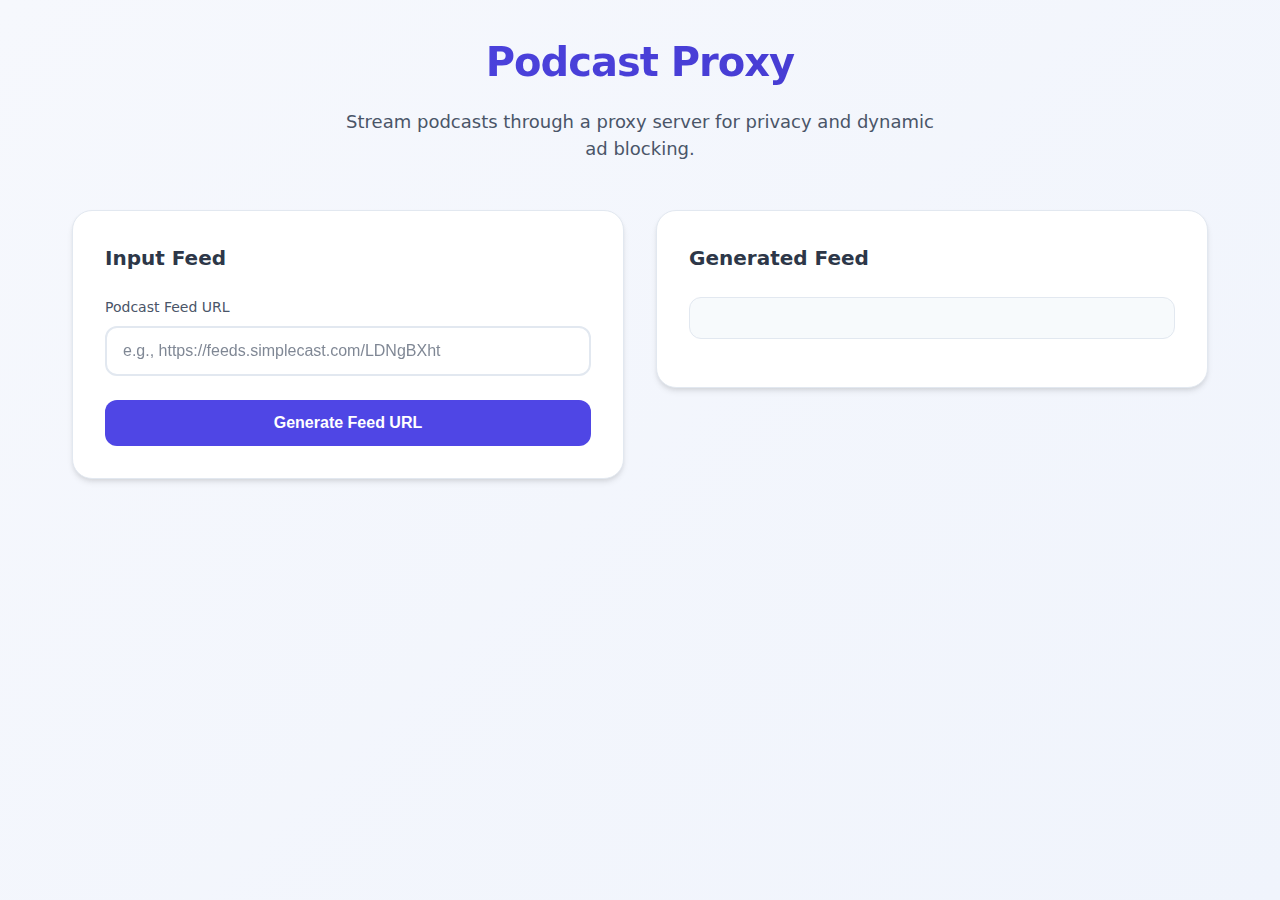
==== app/templates/index.html @ c752d538 "Refactor to blueprints and improve index.html" ====
<!DOCTYPE html>
<html lang="en">
<head>
    <meta charset="UTF-8">
    <meta name="viewport" content="width=device-width, initial-scale=1.0">
    <title>Podcast Proxy</title>
    <style>
    :root {
        /* Light mode variables */
        --bg-primary: #ffffff;
        --bg-secondary: #f8f9fa;
        --bg-gradient: linear-gradient(135deg, #f6f8fd 0%, #f0f4fc 100%);
        --text-primary: #2d3748;
        --text-secondary: #4a5568;
        --border-color: #e2e8f0;
        --accent-color: #4f46e5;
        --accent-hover: #4338ca;
        --button-text: #ffffff;
        --input-bg: #ffffff;
        --container-shadow: 0 4px 6px -1px rgba(0, 0, 0, 0.1), 0 2px 4px -1px rgba(0, 0, 0, 0.06);
        --code-bg: #f7fafc;
        --success-color: #059669;
        --error-color: #dc2626;
    }

    @media (prefers-color-scheme: dark) {
        :root {
            --bg-primary: #111827;
            --bg-secondary: #0f172a;
            --bg-gradient: linear-gradient(135deg, #1e293b 0%, #0f172a 100%);
            --text-primary: #f9fafb;
            --text-secondary: #d1d5db;
            --border-color: #374151;
            --accent-color: #6366f1;
            --accent-hover: #818cf8;
            --button-text: #ffffff;
            --input-bg: #1f2937;
            --container-shadow: 0 4px 6px -1px rgba(0, 0, 0, 0.3), 0 2px 4px -1px rgba(0, 0, 0, 0.18);
            --code-bg: #1f2937;
            --success-color: #34d399;
            --error-color: #f87171;
        }
    }

    /* Reset and base styles */
    * {
        margin: 0;
        padding: 0;
        box-sizing: border-box;
    }

    html, body {
        width: 100%;
        min-height: 100vh;
        background: var(--bg-gradient);
        color: var(--text-primary);
        font-family: system-ui, -apple-system, BlinkMacSystemFont, 'Segoe UI', Roboto, sans-serif;
        line-height: 1.5;
    }

    /* Main layout */
    .app-container {
        min-height: 100vh;
        display: flex;
        flex-direction: column;
        padding: 2rem;
        max-width: 1200px;
        margin: 0 auto;
    }

    /* Header section */
    .header {
        text-align: center;
        margin-bottom: 3rem;
    }

    h1 {
        font-size: 2.5rem;
        font-weight: 800;
        letter-spacing: -0.025em;
        background: linear-gradient(135deg, var(--accent-color), var(--accent-hover));
        -webkit-background-clip: text;
        -webkit-text-fill-color: transparent;
        margin-bottom: 1rem;
    }

    .header-subtitle {
        color: var(--text-secondary);
        font-size: 1.125rem;
        max-width: 600px;
        margin: 0 auto;
    }

    /* Main content grid */
    .content-grid {
        display: grid;
        grid-template-columns: repeat(auto-fit, minmax(min(100%, 400px), 1fr));
        gap: 2rem;
        align-items: start;
    }

    .card {
        background: var(--bg-primary);
        border-radius: 20px;
        padding: 2rem;
        box-shadow: var(--container-shadow);
        transition: all 0.3s cubic-bezier(0.4, 0, 0.2, 1);
        border: 1px solid var(--border-color);
    }

    .card:hover {
        transform: translateY(-2px);
        box-shadow: 0 8px 16px -4px rgba(0, 0, 0, 0.1);
    }

    .card-title {
        font-size: 1.25rem;
        font-weight: 600;
        color: var(--text-primary);
        margin-bottom: 1.5rem;
        display: flex;
        align-items: center;
        gap: 0.5rem;
    }

    .input-group {
        margin-bottom: 1.5rem;
    }

    label {
        display: block;
        font-size: 0.875rem;
        font-weight: 500;
        color: var(--text-secondary);
        margin-bottom: 0.5rem;
    }

    input {
        width: 100%;
        padding: 0.875rem 1rem;
        font-size: 1rem;
        border: 2px solid var(--border-color);
        border-radius: 12px;
        background-color: var(--input-bg);
        color: var(--text-primary);
        transition: all 0.2s ease;
    }

    input:focus {
        outline: none;
        border-color: var(--accent-color);
        box-shadow: 0 0 0 4px rgba(99, 102, 241, 0.1);
    }

    input::placeholder {
        color: var(--text-secondary);
        opacity: 0.7;
    }

    button {
        width: 100%;
        padding: 0.875rem 1.5rem;
        font-size: 1rem;
        font-weight: 600;
        color: var(--button-text);
        background-color: var(--accent-color);
        border: none;
        border-radius: 12px;
        cursor: pointer;
        transition: all 0.2s ease;
    }

    button:hover {
        background-color: var(--accent-hover);
        transform: translateY(-1px);
    }

    button:active {
        transform: translateY(0);
    }

    /* Result display */
    .result-container {
        margin-top: 1rem;
    }

    pre {
        background-color: var(--code-bg);
        padding: 1.25rem;
        border-radius: 12px;
        font-size: 0.875rem;
        line-height: 1.5;
        overflow-x: auto;
        border: 1px solid var(--border-color);
        color: var(--text-primary);
        font-family: ui-monospace, SFMono-Regular, Menlo, Monaco, Consolas, monospace;
    }

    .copy-btn-container {
        margin-top: 1rem;
    }

    #copy-btn {
        background-color: var(--bg-secondary);
        color: var(--text-primary);
        border: 1px solid var(--border-color);
    }

    #copy-btn:hover {
        background-color: var(--border-color);
    }

    /* Toast notification */
    .notification {
        position: fixed;
        bottom: 2rem;
        right: 2rem;
        padding: 1rem 1.5rem;
        background-color: var(--success-color);
        color: white;
        border-radius: 12px;
        font-weight: 500;
        opacity: 0;
        transform: translateY(1rem);
        transition: all 0.3s ease;
        z-index: 1000;
        box-shadow: 0 4px 6px -1px rgba(0, 0, 0, 0.1);
    }

    .notification.show {
        opacity: 1;
        transform: translateY(0);
    }

    /* Responsive adjustments */
    @media (max-width: 768px) {
        .app-container {
            padding: 1rem;
        }

        h1 {
            font-size: 2rem;
        }

        .header-subtitle {
            font-size: 1rem;
        }

        .card {
            padding: 1.5rem;
        }
    }

    @media (max-width: 480px) {
        .notification {
            left: 1rem;
            right: 1rem;
            bottom: 1rem;
            text-align: center;
        }
    }
    </style>
</head>
<body>
    <div class="app-container">
        <header class="header">
            <h1>Podcast Proxy</h1>
            <p class="header-subtitle">Stream podcasts through a proxy server for privacy and dynamic ad blocking.</p>
        </header>

        <main class="content-grid">
            <section class="card">
                <h2 class="card-title">Input Feed</h2>
                <div class="input-group">
                    <label for="podcast-url">Podcast Feed URL</label>
                    <input
                        type="text"
                        id="podcast-url"
                        placeholder="e.g., https://feeds.simplecast.com/LDNgBXht"
                        aria-label="Podcast URL input">
                </div>
                <button onclick="generateFeedUrl()">Generate Feed URL</button>
            </section>

            <section class="card">
                <h2 class="card-title">Generated Feed</h2>
                <div class="result-container">
                    <pre><code id="converted-feed-url"></code></pre>
                </div>
                <div class="copy-btn-container">
                    <button id="copy-btn" onclick="copyToClipboard()" style="display:none;">
                        Copy Feed URL
                    </button>
                </div>
            </section>
        </main>
    </div>

    <div id="notification" class="notification">URL copied to clipboard!</div>

    <script>
        function generateFeedUrl() {
            let podcastUrl = document.getElementById("podcast-url").value;

            if (podcastUrl.startsWith("http://")) {
                podcastUrl = podcastUrl.substring(7);
            } else if (podcastUrl.startsWith("https://")) {
                podcastUrl = podcastUrl.substring(8);
            }

            const protocol = window.location.protocol === "https:" ? "https" : "http";

            if (podcastUrl) {
                const hostname = window.location.hostname;
                const port = window.location.port;
                const rssPath = `/feed/${podcastUrl}`;

                const feedUrl = port
                    ? `${protocol}://${hostname}:${port}${rssPath}`
                    : `${protocol}://${hostname}${rssPath}`;

                document.getElementById("converted-feed-url").textContent = feedUrl;
                document.getElementById("copy-btn").style.display = 'inline-block';
            }
        }

        function copyToClipboard() {
            const feedUrl = document.getElementById("converted-feed-url").textContent;
            navigator.clipboard.writeText(feedUrl).then(() => {
                showNotification();
            }).catch(err => {
                console.error('Error copying to clipboard: ', err);
            });
        }

        function showNotification() {
            const notification = document.getElementById('notification');
            notification.classList.add('show');
            setTimeout(() => {
                notification.classList.remove('show');
            }, 3000);
        }
    </script>
</body>
</html>
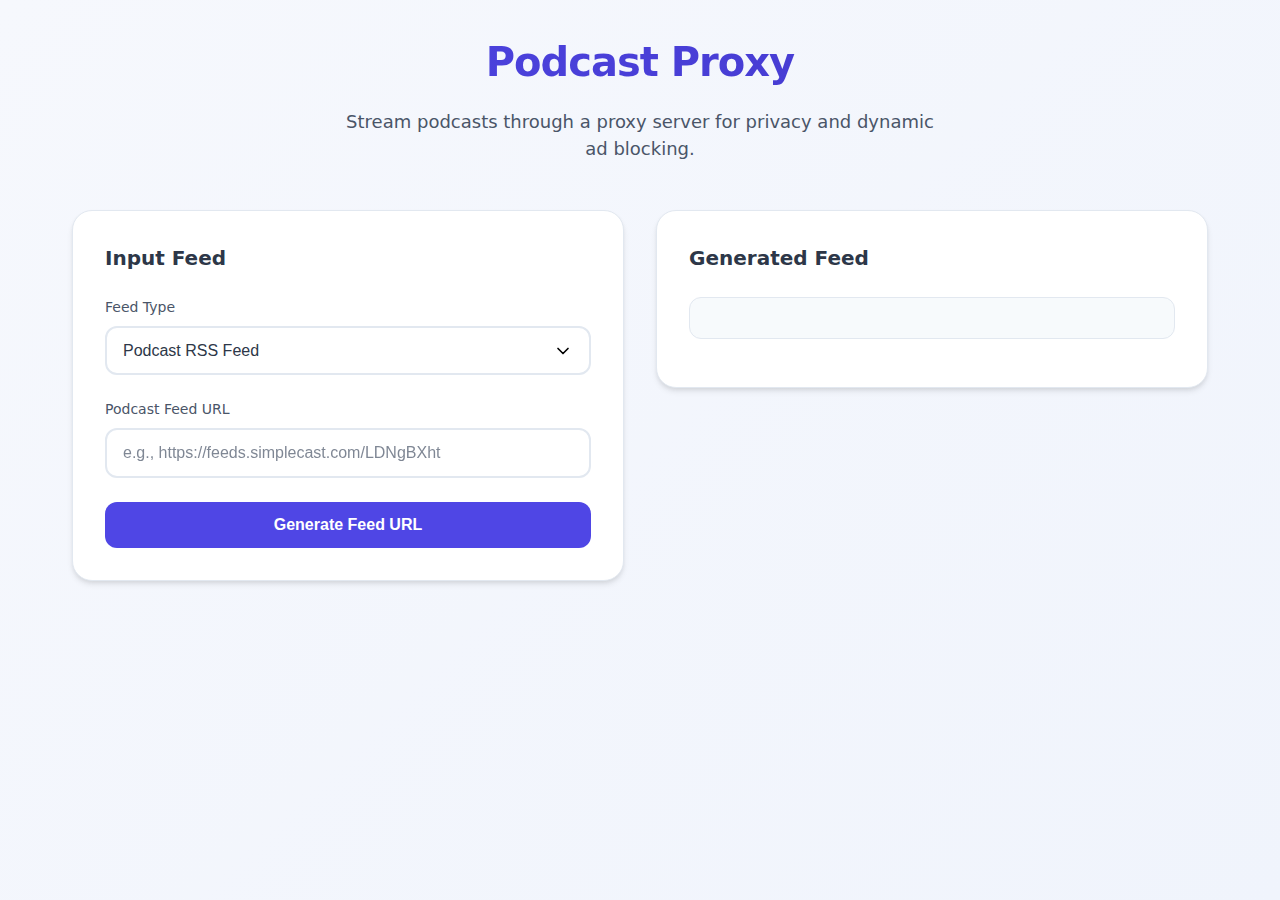
==== commit 97c6995b: "Add YouTube streaming and refactoring" ====
--- a/app/templates/index.html
+++ b/app/templates/index.html
@@ -259,6 +259,40 @@
             text-align: center;
         }
     }
+    select {
+    width: 100%;
+    padding: 0.875rem 1rem;
+    font-size: 1rem;
+    border: 2px solid var(--border-color);
+    border-radius: 12px;
+    background-color: var(--input-bg);
+    color: var(--text-primary);
+    transition: all 0.2s ease;
+    appearance: none;
+    background-image: url("data:image/svg+xml,%3Csvg xmlns='http://www.w3.org/2000/svg' width='20' height='20' viewBox='0 0 24 24' fill='none' stroke='currentColor' stroke-width='2' stroke-linecap='round' stroke-linejoin='round'%3E%3Cpath d='M6 9l6 6 6-6'/%3E%3C/svg%3E");
+    background-repeat: no-repeat;
+    background-position: right 1rem center;
+    cursor: pointer;
+    }
+
+    select:focus {
+        outline: none;
+        border-color: var(--accent-color);
+        box-shadow: 0 0 0 4px rgba(99, 102, 241, 0.1);
+    }
+
+    select option {
+        background-color: var(--input-bg);
+        color: var(--text-primary);
+        padding: 0.875rem;
+    }
+
+    .help-text {
+        display: block;
+        margin-top: 0.5rem;
+        font-size: 0.875rem;
+        color: var(--text-secondary);
+    }
     </style>
 </head>
 <body>
@@ -272,12 +306,28 @@
             <section class="card">
                 <h2 class="card-title">Input Feed</h2>
                 <div class="input-group">
+                    <label for="feed-type">Feed Type</label>
+                    <select id="feed-type" onchange="toggleInputFields()">
+                        <option value="podcast">Podcast RSS Feed</option>
+                        <option value="youtube">YouTube Channel</option>
+                    </select>
+                </div>
+                <div id="podcast-input" class="input-group">
                     <label for="podcast-url">Podcast Feed URL</label>
                     <input
                         type="text"
                         id="podcast-url"
                         placeholder="e.g., https://feeds.simplecast.com/LDNgBXht"
                         aria-label="Podcast URL input">
+                </div>
+                <div id="youtube-input" class="input-group" style="display: none;">
+                    <label for="youtube-channel">YouTube Channel ID</label>
+                    <input
+                        type="text"
+                        id="youtube-channel"
+                        placeholder="e.g., UCGy7hYVpw7MsIgjJCTmuBBg"
+                        aria-label="YouTube channel ID input">
+                    <small class="help-text">To get a channel ID: Go to the YouTube channel → Click ...more → Share channel → Copy channel ID</small>
                 </div>
                 <button onclick="generateFeedUrl()">Generate Feed URL</button>
             </section>
@@ -299,21 +349,41 @@
     <div id="notification" class="notification">URL copied to clipboard!</div>
 
     <script>
+        function toggleInputFields() {
+            const feedType = document.getElementById("feed-type").value;
+            const podcastInput = document.getElementById("podcast-input");
+            const youtubeInput = document.getElementById("youtube-input");
+
+            if (feedType === "podcast") {
+                podcastInput.style.display = "block";
+                youtubeInput.style.display = "none";
+            } else {
+                podcastInput.style.display = "none";
+                youtubeInput.style.display = "block";
+            }
+        }
+
         function generateFeedUrl() {
-            let podcastUrl = document.getElementById("podcast-url").value;
-
-            if (podcastUrl.startsWith("http://")) {
-                podcastUrl = podcastUrl.substring(7);
-            } else if (podcastUrl.startsWith("https://")) {
-                podcastUrl = podcastUrl.substring(8);
+            const feedType = document.getElementById("feed-type").value;
+            let inputUrl;
+
+            if (feedType === "podcast") {
+                inputUrl = document.getElementById("podcast-url").value;
+                if (inputUrl.startsWith("http://")) {
+                    inputUrl = inputUrl.substring(7);
+                } else if (inputUrl.startsWith("https://")) {
+                    inputUrl = inputUrl.substring(8);
+                }
+            } else {
+                inputUrl = `youtube/${document.getElementById("youtube-channel").value}`;
             }
 
             const protocol = window.location.protocol === "https:" ? "https" : "http";
 
-            if (podcastUrl) {
+            if (inputUrl) {
                 const hostname = window.location.hostname;
                 const port = window.location.port;
-                const rssPath = `/feed/${podcastUrl}`;
+                const rssPath = `/feed/${inputUrl}`;
 
                 const feedUrl = port
                     ? `${protocol}://${hostname}:${port}${rssPath}`
